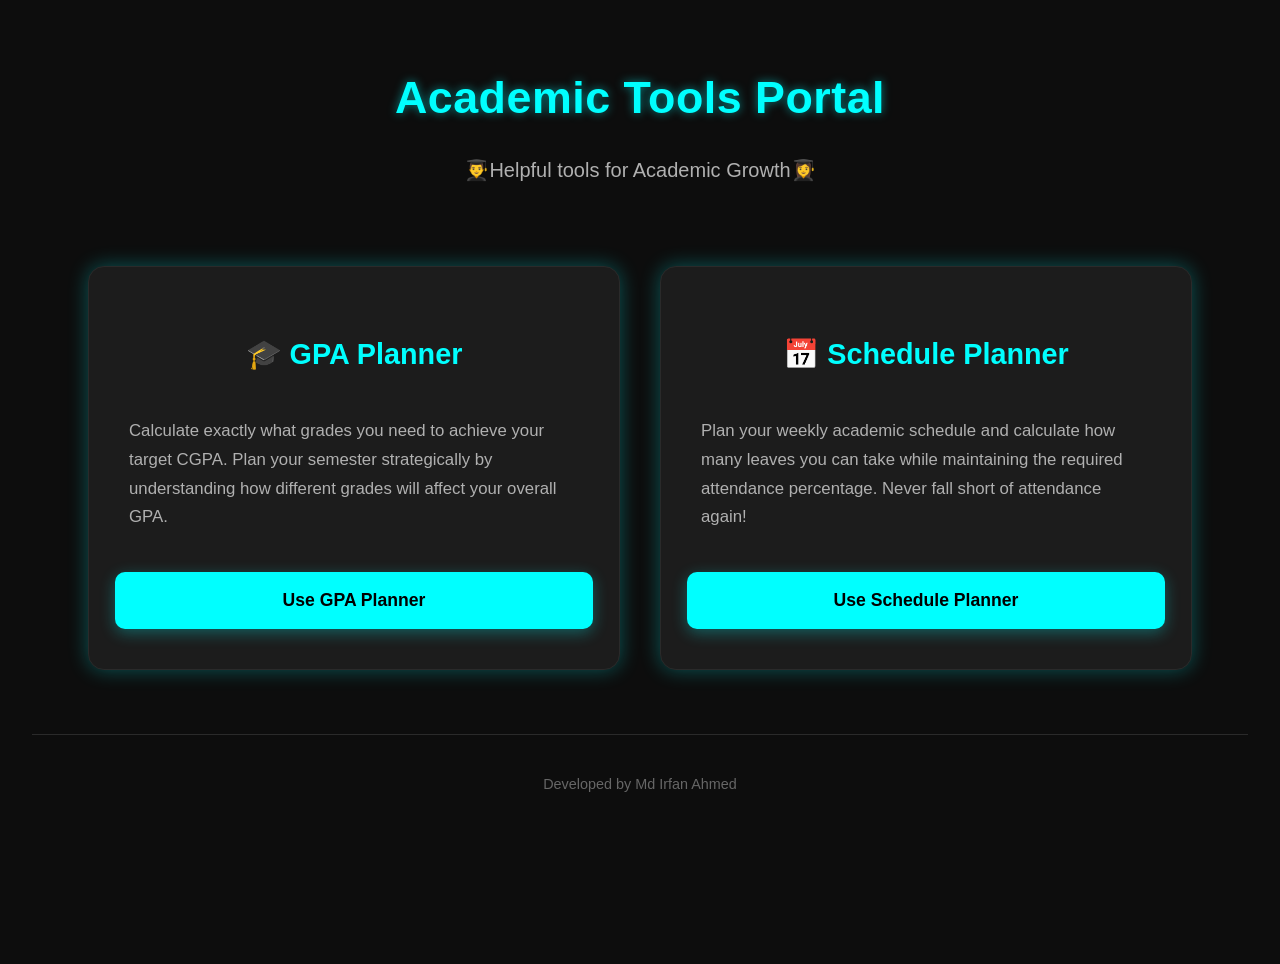
==== index.html @ 5bb0c38b "Update index.html" ====
<!DOCTYPE html>
<html lang="en">
<head>
    <meta charset="UTF-8">
    <meta name="viewport" content="width=device-width, initial-scale=1.0">
    <title>Academic Tools | Home</title>
    <link rel="stylesheet" href="assets/home/styles.css">
</head>
<body>
    <header>
        <h1>Academic Tools Portal</h1>
        <p class="subtitle">👨‍🎓Helpful tools for Academic Growth👩‍🎓</p>
    </header>

    <div class="tools-container">
        <div class="tool-card">
            <h2 class="tool-title">🎓 GPA Planner</h2>
            <p class="tool-description">
                Calculate exactly what grades you need to achieve your target CGPA. 
                Plan your semester strategically by understanding how different grades 
                will affect your overall GPA.
            </p>
            <a href="CGPAPlanner.html" class="tool-button">Use GPA Planner</a>
        </div>

        <div class="tool-card">
            <h2 class="tool-title">📅 Schedule Planner</h2>
            <p class="tool-description">
                Plan your weekly academic schedule and calculate how many leaves you 
                can take while maintaining the required attendance percentage. 
                Never fall short of attendance again!
            </p>
            <a href="SchedulePlanner.html" class="tool-button">Use Schedule Planner</a>
        </div>
    </div>

    <footer>
        <p>Developed by Md Irfan Ahmed</p>
    </footer>
</body>
</html>
---- assets/home/styles.css ----
/* Main Styles */
body {
    background-color: #0d0d0d;
    color: #e0e0e0;
    font-family: 'Segoe UI', Tahoma, Geneva, Verdana, sans-serif;
    padding: 2rem;
    display: flex;
    flex-direction: column;
    align-items: center;
    min-height: 100vh;
    line-height: 1.6;
    margin: 0;
}

/* Header Styles */
header {
    text-align: center;
    margin-bottom: 3rem;
    width: 100%;
    max-width: 800px;
    padding: 0 1rem;
}

h1 {
    color: #00ffff;
    font-size: 2.8rem;
    margin-bottom: 0.5rem;
    text-shadow: 0 0 10px rgba(0, 255, 255, 0.5);
    font-weight: 700;
    letter-spacing: 0.5px;
}

.subtitle {
    color: #b0b0b0;
    font-size: 1.25rem;
    margin-bottom: 2rem;
    font-weight: 300;
}

/* Tools Container */
.tools-container {
    display: flex;
    flex-wrap: wrap;
    justify-content: center;
    gap: 2.5rem;
    max-width: 1200px;
    width: 100%;
    padding: 0 1rem;
}

/* Tool Cards */
.tool-card {
    background: #1c1c1c;
    border-radius: 16px;
    padding: 2.5rem;
    width: 100%;
    max-width: 450px;
    box-shadow: 0 0 20px rgba(0, 255, 255, 0.3);
    transition: all 0.3s ease;
    display: flex;
    flex-direction: column;
    align-items: center;
    border: 1px solid #2a2a2a;
}

.tool-card:hover {
    transform: translateY(-8px);
    box-shadow: 0 10px 30px rgba(0, 255, 255, 0.4);
    border-color: #00ffff;
}

.tool-title {
    color: #00ffff;
    font-size: 1.8rem;
    margin-bottom: 1.5rem;
    display: flex;
    align-items: center;
    gap: 0.75rem;
    font-weight: 600;
}

.tool-description {
    color: #b0b0b0;
    margin-bottom: 2.5rem;
    flex-grow: 1;
    font-size: 1.05rem;
    line-height: 1.7;
}

/* Buttons */
.tool-button {
    margin-top: auto;
    padding: 0.9rem;
    font-size: 1.1rem;
    width: 100%;
    background: #00ffff;
    color: #000;
    font-weight: bold;
    border: none;
    border-radius: 10px;
    cursor: pointer;
    transition: all 0.3s ease;
    text-align: center;
    text-decoration: none;
    display: inline-block;
    box-shadow: 0 4px 15px rgba(0, 255, 255, 0.3);
}

.tool-button:hover {
    background: #00e0e0;
    transform: translateY(-2px);
    box-shadow: 0 6px 20px rgba(0, 255, 255, 0.4);
}

.tool-button:active {
    transform: translateY(0);
}

/* Footer */
footer {
    margin-top: 4rem;
    color: #666;
    text-align: center;
    width: 100%;
    padding: 1.5rem 0;
    font-size: 0.9rem;
    border-top: 1px solid #2a2a2a;
}

/* Responsive Design */
@media (max-width: 768px) {
    body {
        padding: 1.5rem;
    }
    
    h1 {
        font-size: 2.2rem;
    }
    
    .subtitle {
        font-size: 1.1rem;
    }
    
    .tools-container {
        gap: 1.5rem;
    }
    
    .tool-card {
        padding: 2rem;
    }
    
    .tool-title {
        font-size: 1.6rem;
    }
}

@media (max-width: 480px) {
    body {
        padding: 1rem;
    }
    
    h1 {
        font-size: 1.8rem;
    }
    
    .tool-card {
        padding: 1.5rem;
    }
    
    .tool-button {
        padding: 0.8rem;
        font-size: 1rem;
    }
}

/* Animation */
@keyframes fadeIn {
    from { opacity: 0; transform: translateY(20px); }
    to { opacity: 1; transform: translateY(0); }
}

.tool-card {
    animation: fadeIn 0.6s ease forwards;
}

.tool-card:nth-child(1) {
    animation-delay: 0.1s;
}

.tool-card:nth-child(2) {
    animation-delay: 0.3s;
}
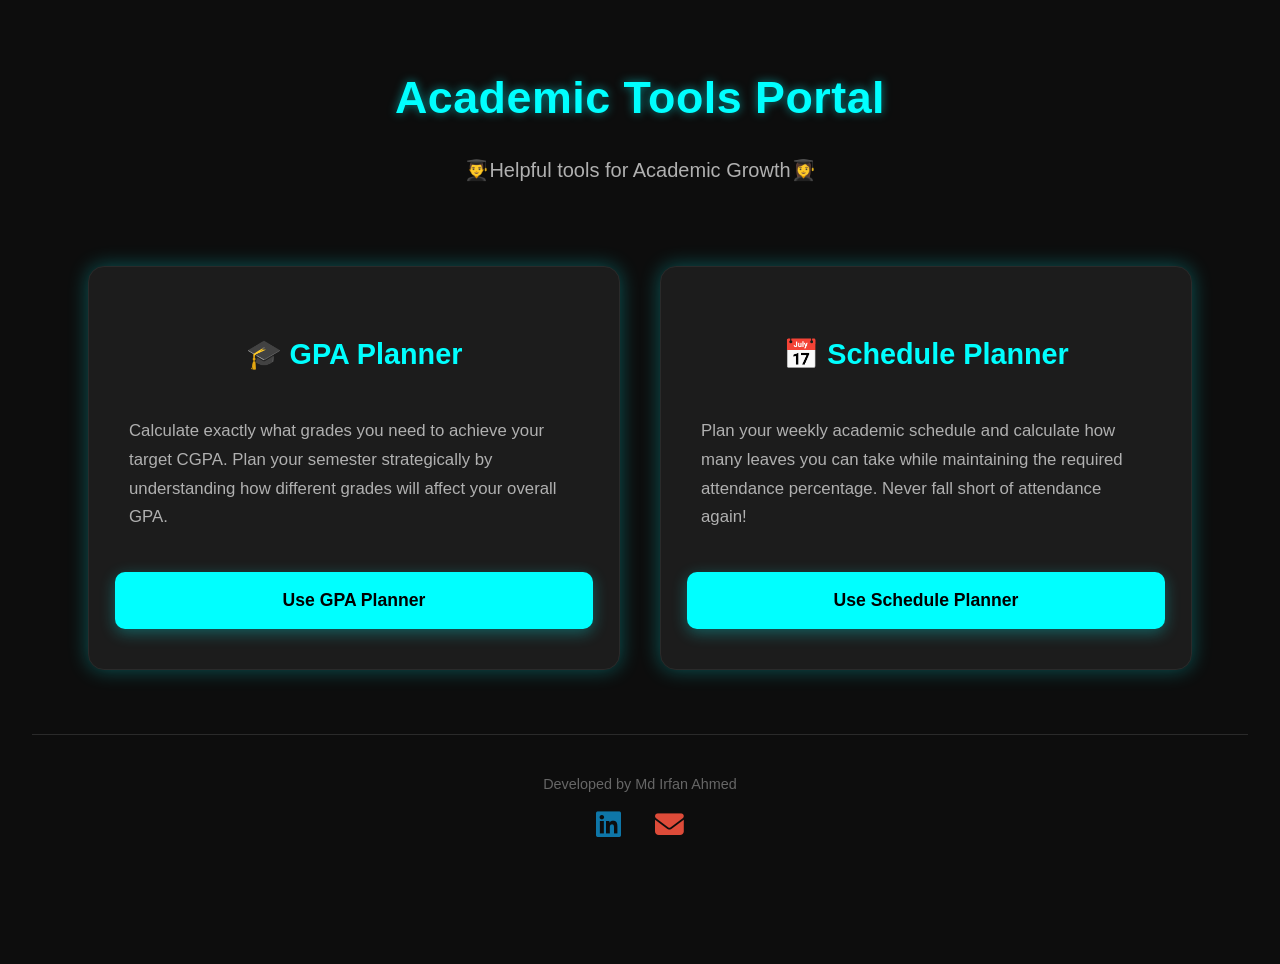
==== commit 88007d1a: "Update index.html" ====
--- a/index.html
+++ b/index.html
@@ -5,6 +5,11 @@
     <meta name="viewport" content="width=device-width, initial-scale=1.0">
     <title>Academic Tools | Home</title>
     <link rel="stylesheet" href="assets/home/styles.css">
+    <link rel="icon" href="icon.png">
+    <link
+    rel="stylesheet"
+    href="https://cdnjs.cloudflare.com/ajax/libs/font-awesome/6.5.0/css/all.min.css"
+  />
 </head>
 <body>
     <header>
@@ -36,6 +41,11 @@
 
     <footer>
         <p>Developed by Md Irfan Ahmed</p>
+        <a href="https://www.linkedin.com/in/irfan-mohammad-28295331b/" target="_blank" style="margin: 0 15px; text-decoration: none; color: #0e76a8;">
+    <i class="fab fa-linkedin fa-2x"></i>
+  </a>
+  <a href="mailto:irfan.ahm.mohammad@gmail.com" style="margin: 0 15px; text-decoration: none; color: #dd4b39;">
+    <i class="fas fa-envelope fa-2x"></i>
     </footer>
 </body>
 </html>
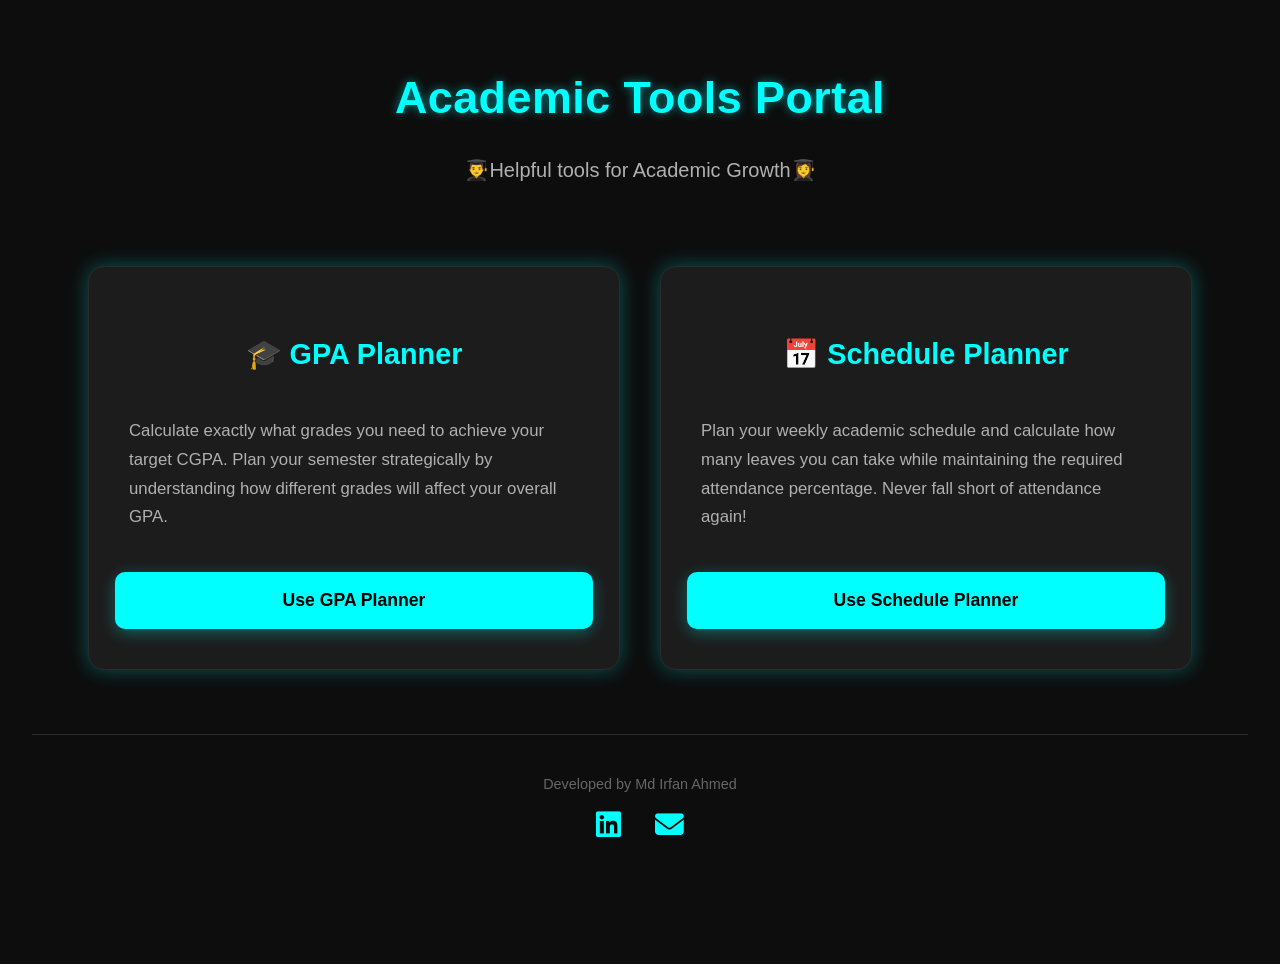
==== commit da759521: "Update index.html" ====
--- a/index.html
+++ b/index.html
@@ -41,10 +41,10 @@
 
     <footer>
         <p>Developed by Md Irfan Ahmed</p>
-        <a href="https://www.linkedin.com/in/irfan-mohammad-28295331b/" target="_blank" style="margin: 0 15px; text-decoration: none; color: #0e76a8;">
+        <a href="https://www.linkedin.com/in/irfan-mohammad-28295331b/" target="_blank" style="margin: 0 15px; text-decoration: none; color: #00ffff;">
     <i class="fab fa-linkedin fa-2x"></i>
   </a>
-  <a href="mailto:irfan.ahm.mohammad@gmail.com" style="margin: 0 15px; text-decoration: none; color: #dd4b39;">
+  <a href="mailto:irfan.ahm.mohammad@gmail.com" style="margin: 0 15px; text-decoration: none; color: #00ffff;">
     <i class="fas fa-envelope fa-2x"></i>
     </footer>
 </body>
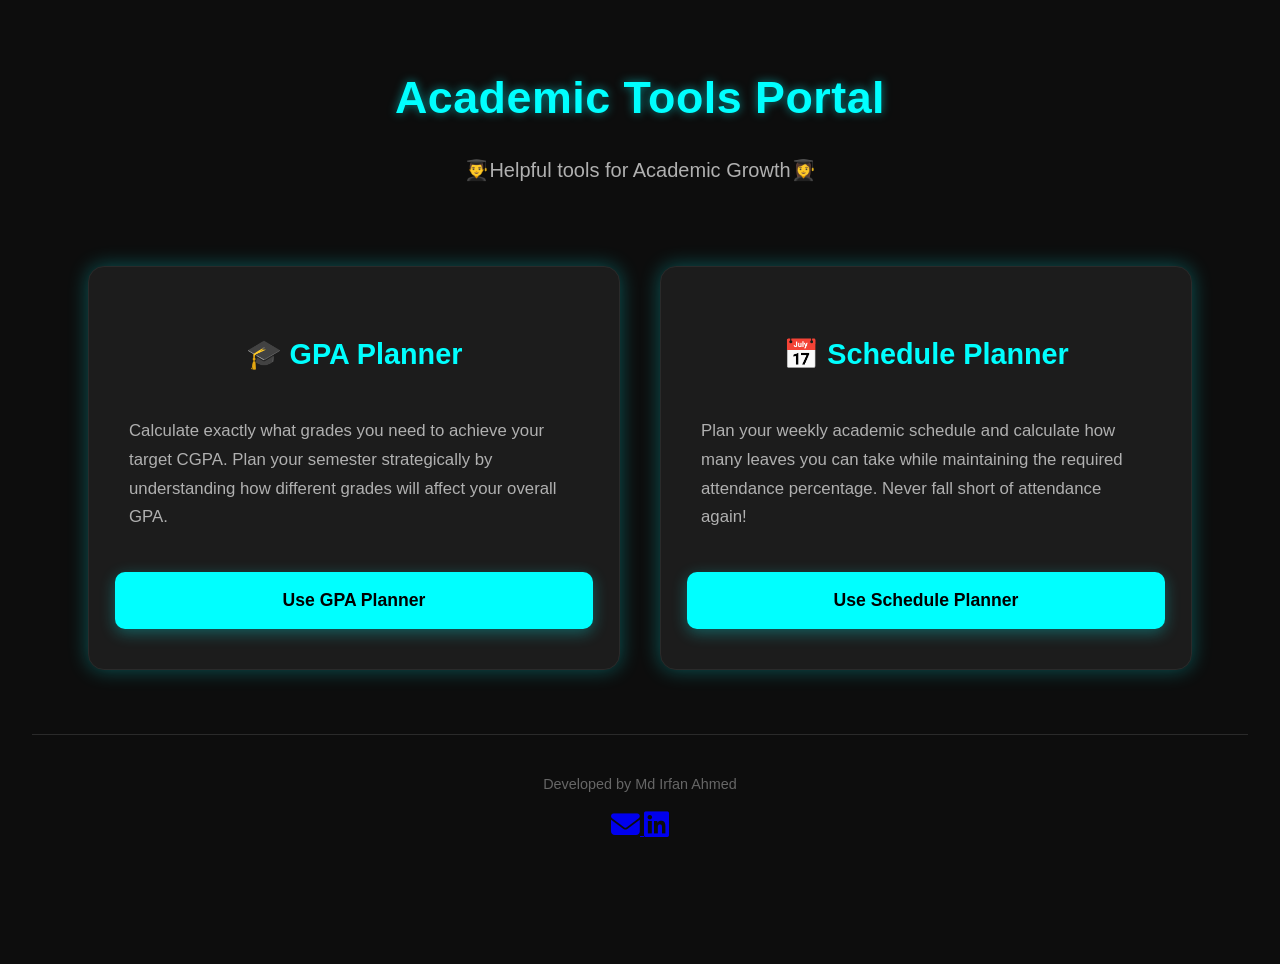
==== commit b1ade137: "Update index.html" ====
--- a/index.html
+++ b/index.html
@@ -40,12 +40,13 @@
     </div>
 
     <footer>
-        <p>Developed by Md Irfan Ahmed</p>
-        <a href="https://www.linkedin.com/in/irfan-mohammad-28295331b/" target="_blank" style="margin: 0 15px; text-decoration: none; color: #00ffff;">
-    <i class="fab fa-linkedin fa-2x"></i>
-  </a>
-  <a href="mailto:irfan.ahm.mohammad@gmail.com" style="margin: 0 15px; text-decoration: none; color: #00ffff;">
-    <i class="fas fa-envelope fa-2x"></i>
-    </footer>
+        <p class="creds">Developed by Md Irfan Ahmed</p>
+        <a href="mailto:irfan.ahm.mohammad@gmail.com" class="social-icon email">
+            <i class="fas fa-envelope fa-2x"></i>
+          </a>
+        <a href="https://www.linkedin.com/in/irfan-mohammad-28295331b/" target="_blank" class="social-icon linkedin">
+          <i class="fab fa-linkedin fa-2x"></i>
+        </a>
+      </footer>
 </body>
 </html>
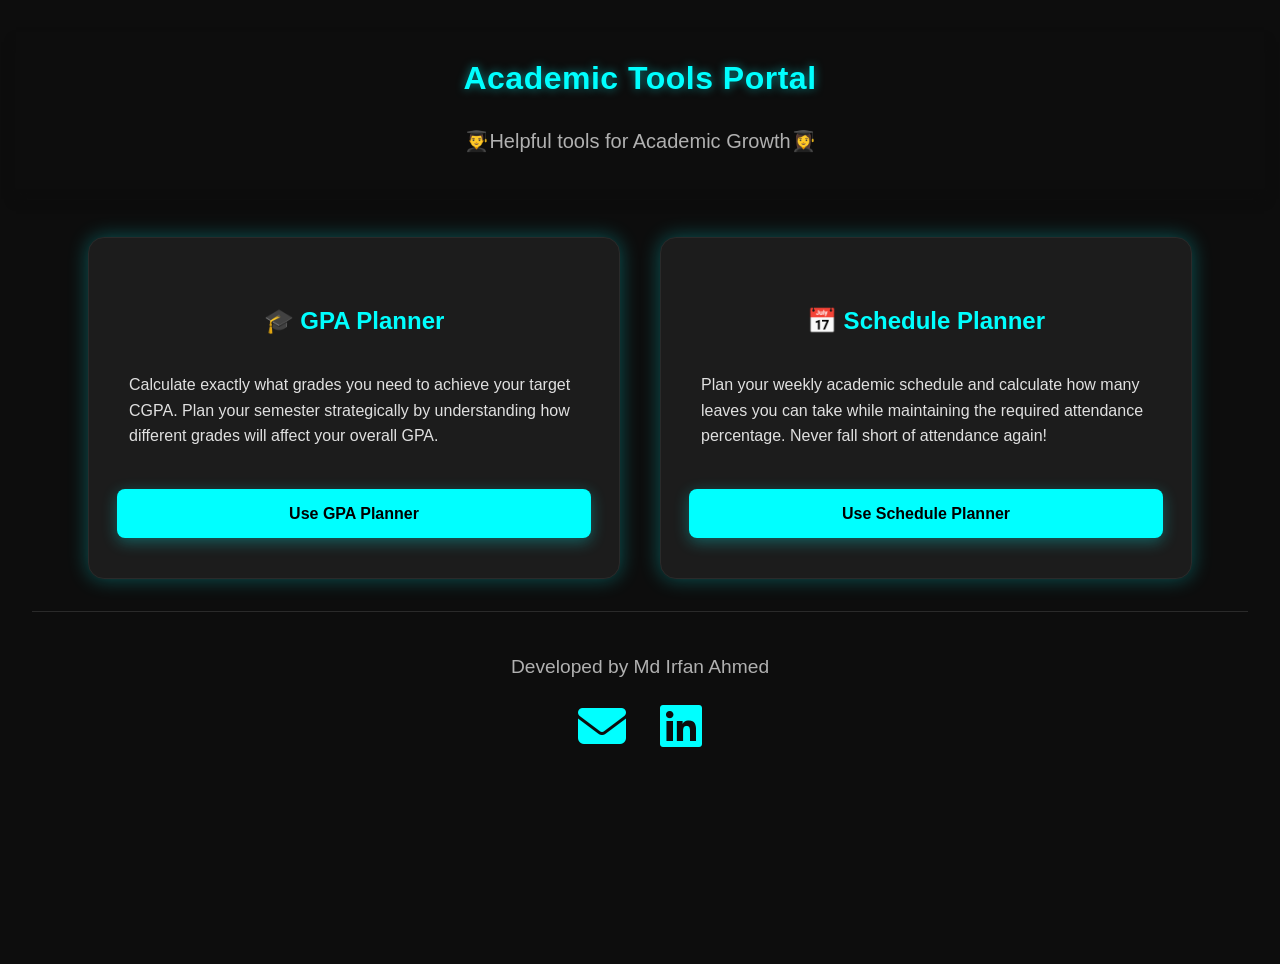
==== commit 824c1f49: "Add files via upload" ====
--- a/index.html
+++ b/index.html
@@ -4,7 +4,7 @@
     <meta charset="UTF-8">
     <meta name="viewport" content="width=device-width, initial-scale=1.0">
     <title>Academic Tools | Home</title>
-    <link rel="stylesheet" href="assets/home/styles.css">
+    <link rel="stylesheet" href="styles.css">
     <link rel="icon" href="icon.png">
     <link
     rel="stylesheet"
--- a/styles.css
+++ b/styles.css
@@ -0,0 +1,401 @@
+/* ==== Base Layout ==== */
+body {
+  background-color: #0d0d0d;
+  color: #e0e0e0;
+  font-family: 'Segoe UI', Tahoma, Geneva, Verdana, sans-serif;
+  padding: 2rem;
+  display: flex;
+  flex-direction: column;
+  align-items: center;
+  justify-content: flex-start;
+  min-height: 100vh;
+  line-height: 1.6;
+  margin: 0;
+}
+
+header {
+  position: sticky;
+  top: 0;
+  z-index: 1000;
+  text-align: center;
+  margin-bottom: 3rem;
+  width: 100%;
+  max-width: none;
+  padding: 0 1rem;
+  background-color: #0d0d0d;
+  box-shadow: #0d0d0d 0px 10px 10px;
+}
+
+/* ==== Headings ==== */
+h1, #title {
+  color: #00ffff;
+  text-shadow: 0 0 10px rgba(0, 255, 255, 0.5);
+  font-weight: 700;
+  letter-spacing: 0.5px;
+  margin-bottom: 0.5rem;
+  text-align: center;
+}
+
+#title {
+  font-size: 2.8rem;
+}
+
+h1 {
+  font-size: 2rem;
+}
+
+h2 {
+  color: #00ffff;
+  margin: 1.5rem 0 1rem;
+  font-size: 1.5rem;
+}
+
+h3 {
+  color: #00e0e0;
+  margin: 1.5rem 0 1rem;
+  font-size: 1.2rem;
+}
+
+.subtitle {
+  color: #b0b0b0;
+  font-size: 1.25rem;
+  margin-bottom: 2rem;
+  font-weight: 300;
+}
+
+/* ==== Containers ==== */
+.main-content {
+  flex: 1;
+  display: flex;
+  justify-content: center;
+  align-items: center;
+}
+
+.container {
+  max-width: 600px;
+  width: 100%;
+  background: #1c1c1c;
+  padding: 2rem;
+  border-radius: 12px;
+  box-shadow: 0 0 20px #0ff;
+}
+
+.tools-container {
+  display: flex;
+  flex-wrap: wrap;
+  justify-content: center;
+  gap: 2.5rem;
+  max-width: 1200px;
+  width: 100%;
+  padding: 0 1rem;
+}
+
+.tool-card {
+  background: #1c1c1c;
+  border-radius: 16px;
+  padding: 2.5rem;
+  width: 100%;
+  max-width: 450px;
+  box-shadow: 0 0 20px rgba(0, 255, 255, 0.3);
+  transition: all 0.3s ease;
+  display: flex;
+  flex-direction: column;
+  align-items: center;
+  border: 1px solid #2a2a2a;
+  animation: fadeIn 0.6s ease forwards;
+}
+
+.tool-card:hover {
+  transform: translateY(-8px);
+  box-shadow: 0 10px 30px rgba(0, 255, 255, 0.4);
+  border-color: #00ffff;
+}
+
+/* ==== Forms ==== */
+label,
+legend {
+  display: block;
+  margin: 1rem 0 0.5rem;
+  color: #e0e0e0;
+}
+
+input,
+select {
+  width: 100%;
+  padding: 0.75rem;
+  font-size: 1rem;
+  background: #2e2e2e;
+  color: #fff;
+  border: none;
+  border-radius: 6px;
+  margin-bottom: 1rem;
+}
+
+input:focus,
+select:focus {
+  outline: 2px solid #00ffff;
+}
+
+/* ==== Buttons ==== */
+button,
+.tool-button {
+  margin-top: 1.5rem;
+  padding: 0.75rem;
+  font-size: 1rem;
+  width: 100%;
+  background: #00ffff;
+  color: #000;
+  font-weight: bold;
+  border: none;
+  border-radius: 8px;
+  cursor: pointer;
+  transition: all 0.3s ease;
+  text-align: center;
+  text-decoration: none;
+  display: inline-block;
+  box-shadow: 0 4px 15px rgba(0, 255, 255, 0.3);
+}
+
+button:hover,
+.tool-button:hover {
+  background: #00e0e0;
+  transform: translateY(-2px);
+}
+
+.tool-button:active {
+  transform: translateY(0);
+}
+
+/* ==== Dynamic Elements ==== */
+.collapsible {
+  max-height: 0;
+  opacity: 0;
+  overflow: hidden;
+  transition: all 0.6s ease;
+  padding: 0;
+  border: none;
+  margin-top: 1rem;
+}
+
+.collapsible.show {
+  max-height: 1000px;
+  opacity: 1;
+  padding: 1rem;
+  border: 1px solid #444;
+  border-radius: 10px;
+  background: #222;
+}
+
+.hidden {
+  display: none;
+}
+
+/* ==== Tables ==== */
+table {
+  width: 100%;
+  border-collapse: collapse;
+  margin-top: 1.5rem;
+  background: #2e2e2e;
+  border-radius: 8px;
+  overflow: hidden;
+}
+
+th, td {
+  padding: 0.75rem;
+  text-align: left;
+  border-bottom: 1px solid #444;
+}
+
+th {
+  background-color: #00ffff;
+  color: #000;
+  font-weight: bold;
+}
+
+tr:nth-child(even) {
+  background-color: #252525;
+}
+
+#resultsTable tr:hover {
+  background-color: #333;
+}
+
+/* ==== Utility/Sections ==== */
+.step, .subject-box, .param-row {
+  margin-bottom: 1.5rem;
+}
+
+.day-row {
+  display: flex;
+  margin-bottom: 1.5rem;
+  align-items: center;
+  flex-wrap: wrap;
+}
+
+.day-label {
+  width: 100px;
+  font-weight: bold;
+  color: #00ffff;
+}
+
+.subject-selector {
+  display: flex;
+  flex-wrap: wrap;
+  gap: 10px;
+  flex-grow: 1;
+}
+
+.param-label {
+  width: 200px;
+  font-weight: bold;
+}
+
+.param-input {
+  width: 80px;
+  margin-left: 1rem;
+}
+
+/* ==== Footer & Socials ==== */
+footer,
+.page-footer {
+  background: transparent;
+  color: #e0e0e0;
+  padding: 1.5rem;
+  text-align: center;
+  margin-top: 2rem;
+  width: 100%;
+  box-sizing: border-box;
+  border-top: 1px solid #2a2a2a;
+  font-size: 0.9rem;
+}
+
+.social-icon,
+.social-icons .social-icon {
+  margin: 0 15px;
+  text-decoration: none;
+  color: #00ffff;
+  font-size: 1.5rem;
+  transition: transform 0.3s ease, color 0.3s ease, text-shadow 0.3s ease;
+  display: inline-block;
+}
+
+.social-icon.linkedin:hover {
+  color: #0e76a8;
+  transform: scale(1.4);
+}
+
+.social-icon.email:hover {
+  color: #eb5834;
+  transform: scale(1.4);
+}
+
+.social-icon i {
+  line-height: 1;
+  vertical-align: middle;
+}
+
+.creds {
+  color: #b0b0b0;
+  font-size: 1.2rem;
+  margin-top: 1rem;
+  text-align: center;
+  font-weight: 500;
+}
+
+/* ==== IDs ==== */
+#result {
+  margin-top: 2rem;
+  white-space: pre-line;
+  padding: 1rem;
+  border-radius: 8px;
+  background: #141414;
+  border-left: 4px solid #00ffff;
+  display: none;
+  color: #ffffff;
+  font-size: 1rem;
+}
+
+#totalCredits,
+#creditsDone,
+#targetCGPA,
+#otherGradesInputs,
+#subjectCount {
+  text-align: left;
+  margin: 0 auto;
+  display: flex;
+  flex-direction: column;
+  justify-content: center;
+  width: 100%;
+  box-sizing: border-box;
+}
+
+#otherGradesInputs input {
+  margin-bottom: 1rem;
+  width: 100%;
+}
+
+/* ==== Animations ==== */
+@keyframes fadeIn {
+  from {
+    opacity: 0;
+    transform: translateY(20px);
+  }
+  to {
+    opacity: 1;
+    transform: translateY(0);
+  }
+}
+
+.tool-card:nth-child(1) {
+  animation-delay: 0.1s;
+}
+.tool-card:nth-child(2) {
+  animation-delay: 0.3s;
+}
+
+/* ==== Responsive ==== */
+@media (max-width: 768px) {
+  .container {
+    padding: 1.5rem;
+  }
+  .day-row,
+  .param-row {
+    flex-direction: column;
+    align-items: flex-start;
+  }
+  .day-label,
+  .param-input {
+    margin: 0 0 0.5rem 0;
+  }
+  h1 {
+    font-size: 2.2rem;
+  }
+  .subtitle {
+    font-size: 1.1rem;
+  }
+  .tools-container {
+    gap: 1.5rem;
+  }
+  .tool-card {
+    padding: 2rem;
+  }
+  .tool-title {
+    font-size: 1.6rem;
+  }
+}
+
+@media (max-width: 480px) {
+  body {
+    padding: 1rem;
+  }
+  h1 {
+    font-size: 1.8rem;
+  }
+  .tool-card {
+    padding: 1.5rem;
+  }
+  .tool-button {
+    padding: 0.8rem;
+    font-size: 1rem;
+  }
+}
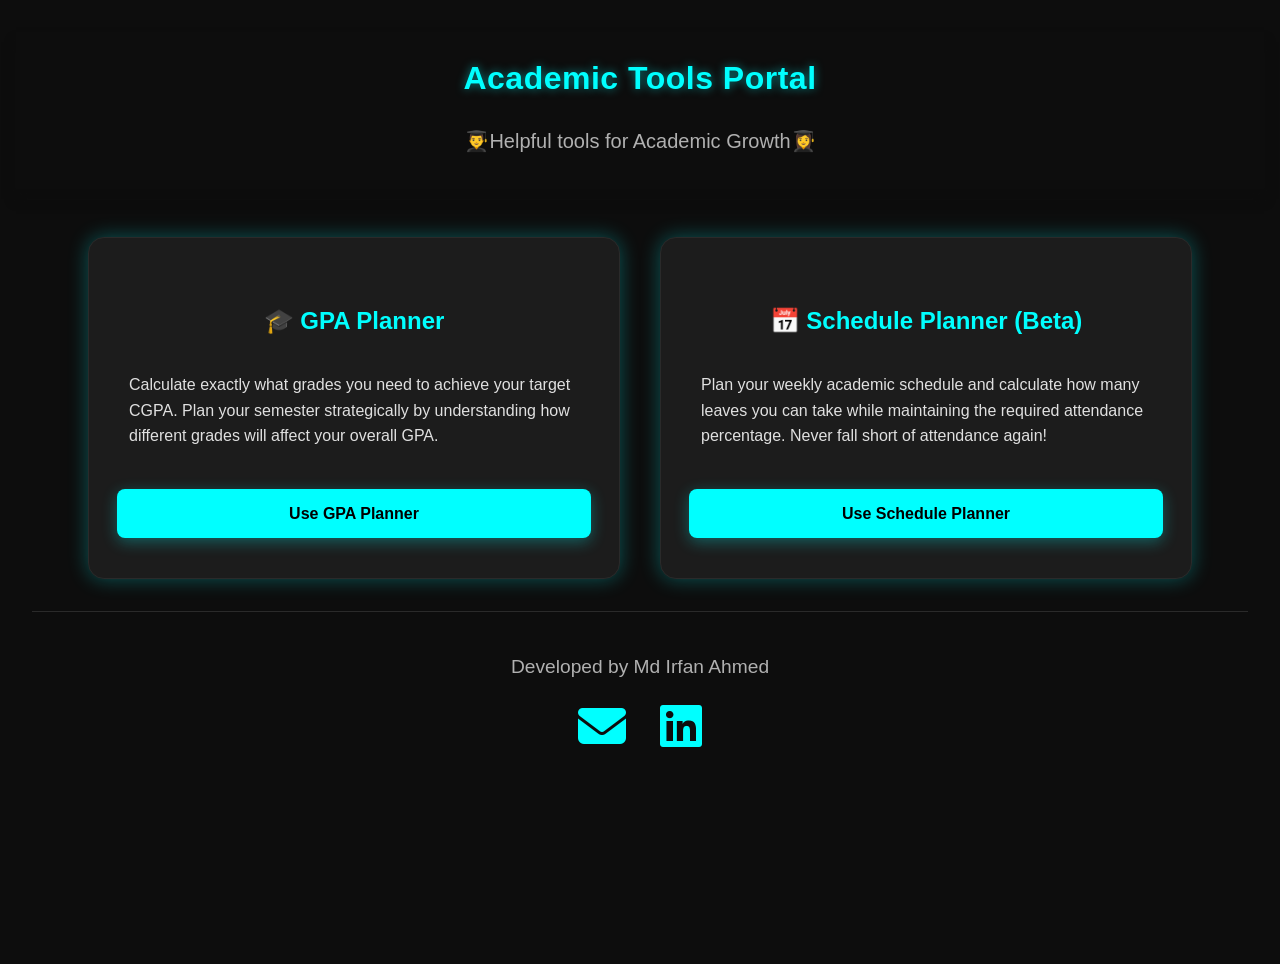
==== commit ce680125: "Update index.html" ====
--- a/index.html
+++ b/index.html
@@ -13,7 +13,7 @@
 </head>
 <body>
     <header>
-        <h1>Academic Tools Portal</h1>
+        <h1 id="title">Academic Tools Portal</h1>
         <p class="subtitle">👨‍🎓Helpful tools for Academic Growth👩‍🎓</p>
     </header>
 
@@ -29,7 +29,7 @@
         </div>
 
         <div class="tool-card">
-            <h2 class="tool-title">📅 Schedule Planner</h2>
+            <h2 class="tool-title">📅 Schedule Planner (Beta)</h2>
             <p class="tool-description">
                 Plan your weekly academic schedule and calculate how many leaves you 
                 can take while maintaining the required attendance percentage. 
--- a/styles.css
+++ b/styles.css
@@ -37,7 +37,7 @@
 }
 
 #title {
-  font-size: 2.8rem;
+  font-size: 2rem;
 }
 
 h1 {
